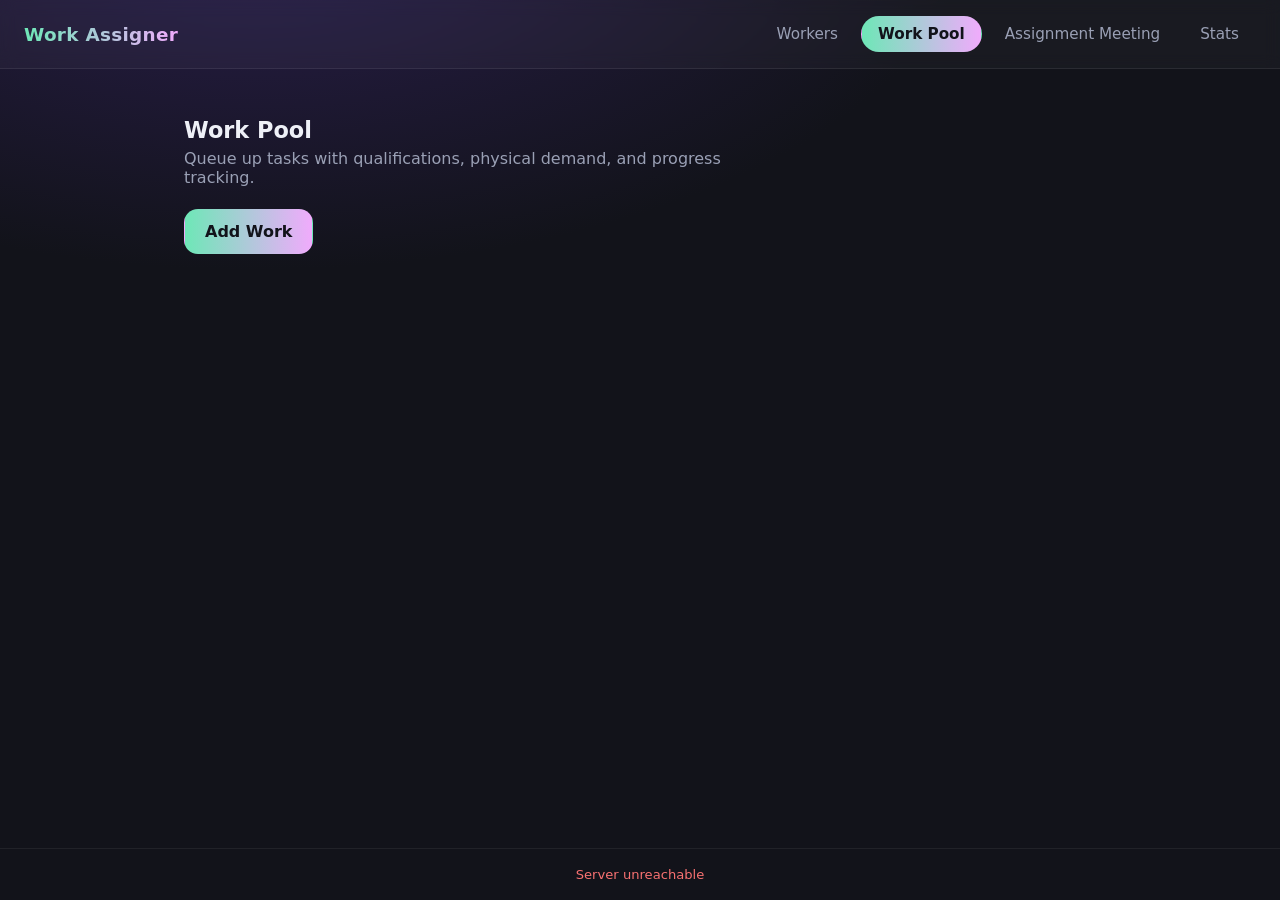
==== public/main.html @ 0afee3f2 "Basic setup" ====
<!DOCTYPE html>
<html lang="en">
<head>
  <meta charset="UTF-8" />
  <meta name="viewport" content="width=device-width, initial-scale=1.0" />
  <title>Work Assigner &middot; Main</title>
  <link rel="stylesheet" href="styles.css" />
</head>
<body>
  <header class="topbar">
    <a class="brand" href="/">Work&nbsp;Assigner</a>
    <nav class="tabs">
      <button class="tab" data-tab="workers" type="button">Workers</button>
      <button class="tab" data-tab="work" type="button">Work Pool</button>
      <button class="tab" data-tab="meeting" type="button">Assignment Meeting</button>
      <button class="tab" data-tab="stats" type="button">Stats</button>
    </nav>
  </header>

  <main>
    <section class="panel" id="panel-workers" hidden>
      <h2>Workers</h2>
      <p class="panel-sub">Add workers to the company with qualifications and a 0&ndash;10 strength rating.</p>
      <button class="btn primary" data-action="add-worker" type="button">Add a Worker</button>
    </section>

    <section class="panel" id="panel-work" hidden>
      <h2>Work Pool</h2>
      <p class="panel-sub">Queue up tasks with qualifications, physical demand, and progress tracking.</p>
      <button class="btn primary" data-action="add-work" type="button">Add Work</button>
    </section>

    <section class="panel" id="panel-meeting" hidden>
      <h2>Assignment Meeting</h2>
      <p class="panel-sub">Load unassigned work, scan QR codes, rate desire, and auto-assign.</p>
      <button class="btn primary" data-action="start-meeting" type="button">Start Meeting</button>
    </section>

    <section class="panel" id="panel-stats" hidden>
      <h2>Stats</h2>
      <p class="panel-sub">See jobs ranked by desire and who ended up with each one.</p>
    </section>
  </main>

  <footer class="footer">
    <span id="server-status">Connecting to server&hellip;</span>
  </footer>

  <script src="app.js"></script>
</body>
</html>
---- public/styles.css ----
:root {
  --bg: #12131a;
  --panel: #1c1e2a;
  --panel-2: #242736;
  --text: #eef0f7;
  --muted: #9aa0b5;
  --accent: #6ee7b7;
  --accent-2: #f0abfc;
  --radius: 14px;
}

* { box-sizing: border-box; }

body {
  margin: 0;
  font-family: system-ui, -apple-system, "Segoe UI", Roboto, sans-serif;
  background: radial-gradient(1200px 600px at 20% -10%, #2a1e4d 0%, var(--bg) 60%);
  color: var(--text);
  min-height: 100vh;
  display: flex;
  flex-direction: column;
}

.topbar {
  display: flex;
  align-items: center;
  justify-content: space-between;
  padding: 16px 24px;
  border-bottom: 1px solid #ffffff14;
  background: #ffffff08;
  backdrop-filter: blur(8px);
  position: sticky;
  top: 0;
  z-index: 10;
}

.brand {
  font-weight: 800;
  font-size: 1.15rem;
  letter-spacing: 0.3px;
  color: var(--text);
  text-decoration: none;
  background: linear-gradient(90deg, var(--accent), var(--accent-2));
  -webkit-background-clip: text;
  background-clip: text;
  -webkit-text-fill-color: transparent;
}

.tabs {
  display: flex;
  gap: 6px;
  flex-wrap: wrap;
}

.tab {
  font: inherit;
  font-size: 0.95rem;
  color: var(--muted);
  background: transparent;
  border: 1px solid transparent;
  border-radius: 999px;
  padding: 8px 16px;
  cursor: pointer;
  transition: color 0.15s ease, background 0.15s ease, border-color 0.15s ease;
}

.tab:hover { color: var(--text); background: #ffffff0d; }

.tab.active {
  color: #12131a;
  background: linear-gradient(90deg, var(--accent), var(--accent-2));
  border-color: transparent;
  font-weight: 700;
}

main {
  flex: 1;
  width: 100%;
  max-width: 960px;
  margin: 0 auto;
  padding: 48px 24px 64px;
}

main.landing {
  display: flex;
  align-items: center;
  justify-content: center;
  text-align: center;
}

.hero { text-align: center; margin-bottom: 48px; }

main.landing .hero { margin-bottom: 0; }

.hero h1 {
  font-size: clamp(1.7rem, 4vw, 2.6rem);
  margin: 0 0 12px;
  line-height: 1.15;
}

.sub { color: var(--muted); margin: 0 auto 28px; max-width: 520px; }

.cta-row {
  display: flex;
  gap: 12px;
  justify-content: center;
  flex-wrap: wrap;
}

.btn {
  font: inherit;
  font-weight: 600;
  padding: 12px 20px;
  border-radius: var(--radius);
  border: 1px solid #ffffff24;
  background: var(--panel-2);
  color: var(--text);
  cursor: pointer;
  transition: transform 0.12s ease, background 0.15s ease, border-color 0.15s ease;
}

.btn:hover {
  background: #2f3348;
  border-color: #ffffff3a;
  transform: translateY(-1px);
}

.btn.primary {
  background: linear-gradient(90deg, var(--accent), var(--accent-2));
  color: #12131a;
  border-color: transparent;
}

.btn.big {
  display: inline-block;
  font-size: 1.15rem;
  padding: 18px 52px;
  border-radius: 999px;
  text-decoration: none;
  box-shadow: 0 10px 30px -10px var(--accent-2);
}

.panel h2 { margin: 0 0 6px; font-size: 1.4rem; }

.panel-sub { color: var(--muted); margin: 0 0 22px; max-width: 560px; }

.footer {
  text-align: center;
  padding: 18px;
  color: var(--muted);
  font-size: 0.82rem;
  border-top: 1px solid #ffffff10;
}

.footer .ok { color: var(--accent); }
.footer .err { color: #f87171; }
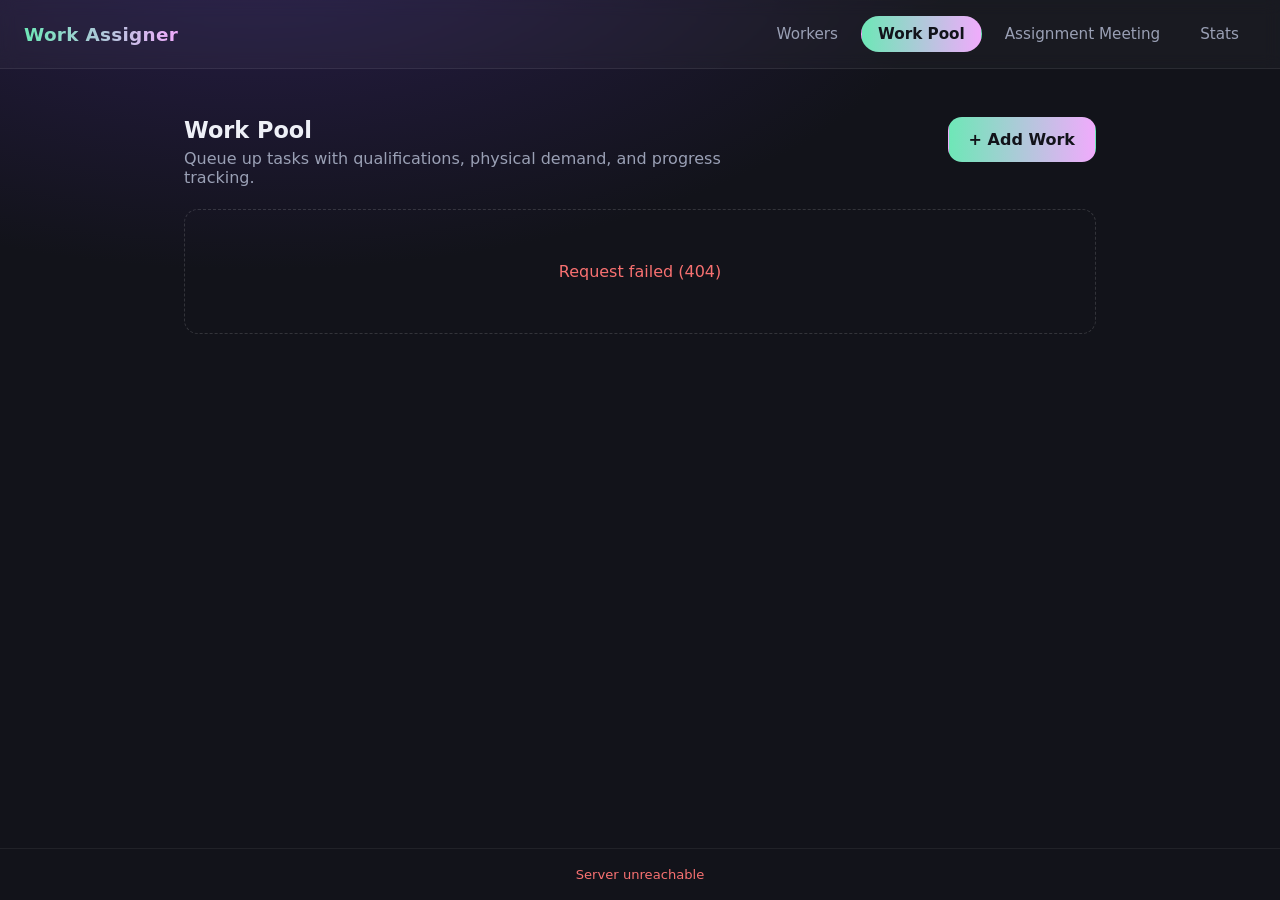
==== commit ee905cda: "initial work pool setup" ====
--- a/public/main.html
+++ b/public/main.html
@@ -25,9 +25,14 @@
     </section>
 
     <section class="panel" id="panel-work" hidden>
-      <h2>Work Pool</h2>
-      <p class="panel-sub">Queue up tasks with qualifications, physical demand, and progress tracking.</p>
-      <button class="btn primary" data-action="add-work" type="button">Add Work</button>
+      <div class="panel-head">
+        <div>
+          <h2>Work Pool</h2>
+          <p class="panel-sub">Queue up tasks with qualifications, physical demand, and progress tracking.</p>
+        </div>
+        <button class="btn primary" id="add-work" type="button">+ Add Work</button>
+      </div>
+      <div id="work-list" class="work-list" aria-live="polite"></div>
     </section>
 
     <section class="panel" id="panel-meeting" hidden>
@@ -42,6 +47,65 @@
     </section>
   </main>
 
+  <dialog id="work-dialog" class="work-dialog">
+    <form id="work-form">
+      <h2 id="work-dialog-title">Add Work</h2>
+
+      <label class="field">
+        <span>Name</span>
+        <input name="name" type="text" required maxlength="120" placeholder="e.g. Repaint the west fence" />
+      </label>
+
+      <label class="field">
+        <span>Description</span>
+        <textarea name="description" rows="3" placeholder="Any extra details about this job&hellip;"></textarea>
+      </label>
+
+      <label class="field">
+        <span>Qualifications <em>(comma separated)</em></span>
+        <input name="qualifications" type="text" placeholder="e.g. Painting, Ladder, Outdoors" />
+      </label>
+
+      <div class="field-row">
+        <label class="field">
+          <span>Physical demand <output id="demand-out">5</output></span>
+          <input name="physicalDemand" type="range" min="0" max="10" step="1" value="5" />
+        </label>
+
+        <label class="field">
+          <span>Progress <output id="progress-out">0%</output></span>
+          <input name="progress" type="range" min="0" max="100" step="5" value="0" />
+        </label>
+      </div>
+
+      <div class="field-row">
+        <label class="field">
+          <span>Assignment</span>
+          <select name="autoAssign">
+            <option value="auto">Auto assign</option>
+            <option value="manual">Manual</option>
+          </select>
+        </label>
+
+        <label class="field checkbox">
+          <input name="reassignEachMeeting" type="checkbox" />
+          <span>Reassign each meeting</span>
+        </label>
+      </div>
+
+      <div class="field">
+        <span>Pictures</span>
+        <input name="images" type="file" accept="image/*" multiple />
+        <div id="image-preview" class="image-preview"></div>
+      </div>
+
+      <div class="dialog-actions">
+        <button class="btn" type="button" id="work-cancel">Cancel</button>
+        <button class="btn primary" type="submit" id="work-save">Save</button>
+      </div>
+    </form>
+  </dialog>
+
   <footer class="footer">
     <span id="server-status">Connecting to server&hellip;</span>
   </footer>
--- a/public/styles.css
+++ b/public/styles.css
@@ -154,3 +154,232 @@
 
 .footer .ok { color: var(--accent); }
 .footer .err { color: #f87171; }
+
+/* ------------------------------------------------------------------ */
+/* work pool                                                           */
+/* ------------------------------------------------------------------ */
+
+.panel-head {
+  display: flex;
+  align-items: flex-start;
+  justify-content: space-between;
+  gap: 18px;
+  margin-bottom: 22px;
+  flex-wrap: wrap;
+}
+
+.panel-head .panel-sub { margin: 0; }
+
+.work-list {
+  display: flex;
+  flex-direction: column;
+  gap: 14px;
+}
+
+.empty {
+  text-align: center;
+  padding: 48px 20px;
+  color: var(--muted);
+  border: 1px dashed #ffffff24;
+  border-radius: var(--radius);
+}
+
+.empty p { margin: 4px 0; }
+.empty-sub { color: var(--muted); font-size: 0.85rem; opacity: 0.8; }
+.err { color: #f87171; }
+
+.work-item {
+  display: flex;
+  gap: 16px;
+  background: var(--panel);
+  border: 1px solid #ffffff14;
+  border-radius: var(--radius);
+  padding: 16px;
+  transition: border-color 0.15s ease;
+}
+
+.work-item:hover { border-color: #ffffff2e; }
+
+.work-thumb {
+  position: relative;
+  flex: 0 0 84px;
+  width: 84px;
+  height: 84px;
+  border-radius: 10px;
+  overflow: hidden;
+  background: var(--panel-2);
+  display: flex;
+  align-items: center;
+  justify-content: center;
+  font-size: 1.8rem;
+}
+
+.work-thumb img { width: 100%; height: 100%; object-fit: cover; }
+.work-thumb.empty { color: var(--muted); }
+
+.thumb-count {
+  position: absolute;
+  right: 4px;
+  bottom: 4px;
+  background: #000000a8;
+  color: #fff;
+  font-size: 0.7rem;
+  padding: 1px 6px;
+  border-radius: 999px;
+}
+
+.work-body { flex: 1; min-width: 0; }
+.work-body h3 { margin: 0 0 4px; font-size: 1.05rem; }
+.work-desc {
+  margin: 0 0 10px;
+  color: var(--muted);
+  font-size: 0.9rem;
+  overflow: hidden;
+  display: -webkit-box;
+  -webkit-line-clamp: 2;
+  -webkit-box-orient: vertical;
+}
+
+.badges {
+  display: flex;
+  flex-wrap: wrap;
+  gap: 6px;
+  margin-bottom: 12px;
+}
+
+.badge {
+  font-size: 0.72rem;
+  font-weight: 600;
+  padding: 3px 9px;
+  border-radius: 999px;
+  background: #ffffff12;
+  border: 1px solid #ffffff1a;
+  color: var(--muted);
+}
+
+.badge.auto { color: var(--accent); border-color: #6ee7b755; }
+.badge.qual { color: var(--accent-2); border-color: #f0abfc55; }
+
+.progress-row { display: flex; align-items: center; gap: 10px; margin-bottom: 14px; }
+
+.progress {
+  flex: 1;
+  height: 8px;
+  border-radius: 999px;
+  background: #ffffff14;
+  overflow: hidden;
+}
+
+.progress-fill {
+  height: 100%;
+  border-radius: 999px;
+  background: linear-gradient(90deg, var(--accent), var(--accent-2));
+}
+
+.progress-label { font-size: 0.8rem; color: var(--muted); min-width: 36px; text-align: right; }
+
+.work-actions { display: flex; gap: 8px; flex-wrap: wrap; }
+
+.btn.small { padding: 7px 13px; font-size: 0.85rem; border-radius: 9px; }
+.btn.danger { color: #fca5a5; border-color: #f8717155; }
+.btn.danger:hover { background: #f8717122; }
+
+/* ------------------------------------------------------------------ */
+/* dialog / form                                                       */
+/* ------------------------------------------------------------------ */
+
+.work-dialog {
+  border: 1px solid #ffffff1f;
+  border-radius: var(--radius);
+  background: var(--panel);
+  color: var(--text);
+  padding: 0;
+  width: min(560px, 92vw);
+  box-shadow: 0 30px 80px -20px #000;
+}
+
+.work-dialog::backdrop { background: #000000a8; backdrop-filter: blur(2px); }
+
+.work-dialog form { padding: 24px; display: flex; flex-direction: column; gap: 16px; }
+.work-dialog h2 { margin: 0; font-size: 1.3rem; }
+
+.field { display: flex; flex-direction: column; gap: 6px; flex: 1; }
+.field > span { font-size: 0.85rem; color: var(--muted); font-weight: 600; }
+.field em { font-style: normal; font-weight: 400; opacity: 0.7; }
+.field output { color: var(--accent); font-weight: 700; }
+
+.field input[type="text"],
+.field textarea,
+.field select {
+  font: inherit;
+  color: var(--text);
+  background: var(--panel-2);
+  border: 1px solid #ffffff1f;
+  border-radius: 10px;
+  padding: 10px 12px;
+  width: 100%;
+}
+
+.field input[type="text"]:focus,
+.field textarea:focus,
+.field select:focus {
+  outline: none;
+  border-color: var(--accent);
+}
+
+.field textarea { resize: vertical; }
+.field input[type="range"] { accent-color: var(--accent); width: 100%; }
+
+.field.checkbox {
+  flex-direction: row;
+  align-items: center;
+  gap: 8px;
+  align-self: flex-end;
+  padding-bottom: 10px;
+}
+
+.field.checkbox input { accent-color: var(--accent); width: 18px; height: 18px; }
+.field.checkbox span { color: var(--text); font-weight: 500; }
+
+.field-row { display: flex; gap: 16px; flex-wrap: wrap; }
+
+.image-preview { display: flex; flex-wrap: wrap; gap: 8px; margin-top: 8px; }
+
+.preview-tile {
+  position: relative;
+  width: 64px;
+  height: 64px;
+  border-radius: 8px;
+  overflow: hidden;
+  border: 1px solid #ffffff1f;
+}
+
+.preview-tile img { width: 100%; height: 100%; object-fit: cover; }
+
+.preview-remove {
+  position: absolute;
+  top: 2px;
+  right: 2px;
+  width: 18px;
+  height: 18px;
+  line-height: 1;
+  border: none;
+  border-radius: 50%;
+  background: #000000c0;
+  color: #fff;
+  cursor: pointer;
+  font-size: 0.8rem;
+  padding: 0;
+}
+
+.dialog-actions {
+  display: flex;
+  justify-content: flex-end;
+  gap: 10px;
+  margin-top: 4px;
+}
+
+@media (max-width: 520px) {
+  .work-item { flex-direction: column; }
+  .work-thumb { flex-basis: 64px; width: 64px; height: 64px; }
+}
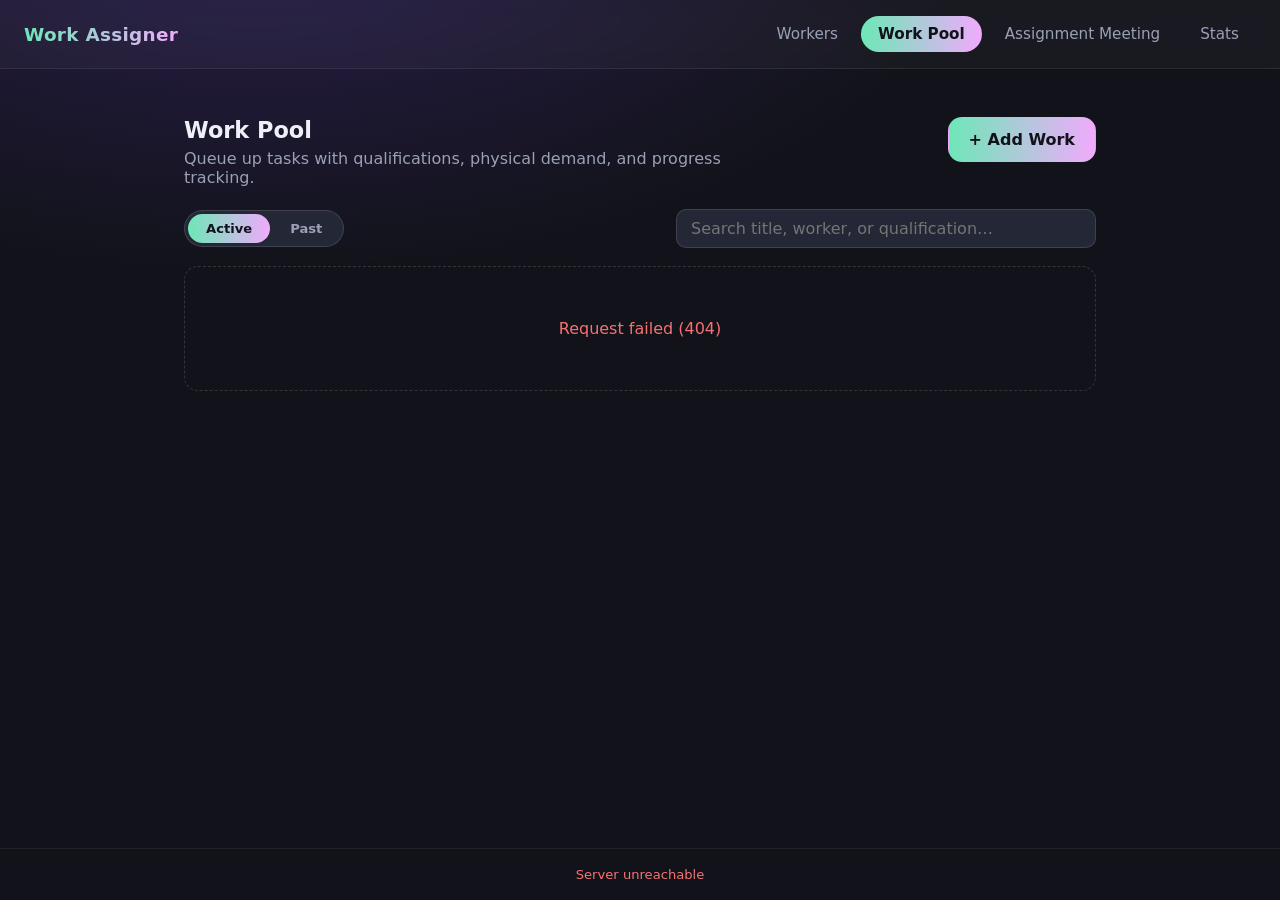
==== commit 73749b62: "Set up workers and work assignement meeting" ====
--- a/public/main.html
+++ b/public/main.html
@@ -19,9 +19,18 @@
 
   <main>
     <section class="panel" id="panel-workers" hidden>
-      <h2>Workers</h2>
-      <p class="panel-sub">Add workers to the company with qualifications and a 0&ndash;10 strength rating.</p>
-      <button class="btn primary" data-action="add-worker" type="button">Add a Worker</button>
+      <div class="panel-head">
+        <div>
+          <h2>Workers</h2>
+          <p class="panel-sub">Add workers to the company with a picture, qualifications, and a 0&ndash;10 physical capacity rating.</p>
+        </div>
+        <button class="btn primary" id="add-worker" type="button">+ Add Worker</button>
+      </div>
+      <div class="pool-controls">
+        <input id="worker-search" class="pool-search" type="search"
+               placeholder="Search name or qualification&hellip;" />
+      </div>
+      <div id="worker-list" class="work-list" aria-live="polite"></div>
     </section>
 
     <section class="panel" id="panel-work" hidden>
@@ -32,18 +41,66 @@
         </div>
         <button class="btn primary" id="add-work" type="button">+ Add Work</button>
       </div>
+      <div class="pool-controls">
+        <div class="segmented" id="pool-modes">
+          <button class="seg active" data-mode="active" type="button">Active</button>
+          <button class="seg" data-mode="past" type="button">Past</button>
+        </div>
+        <input id="pool-search" class="pool-search" type="search"
+               placeholder="Search title, worker, or qualification&hellip;" />
+      </div>
       <div id="work-list" class="work-list" aria-live="polite"></div>
     </section>
 
     <section class="panel" id="panel-meeting" hidden>
-      <h2>Assignment Meeting</h2>
-      <p class="panel-sub">Load unassigned work, scan QR codes, rate desire, and auto-assign.</p>
-      <button class="btn primary" data-action="start-meeting" type="button">Start Meeting</button>
+      <div class="panel-head">
+        <div>
+          <h2>Assignment Meeting</h2>
+          <p class="panel-sub">Load unassigned work, let workers rate on their phones, then auto-assign.</p>
+        </div>
+        <div class="head-actions">
+          <button class="btn" id="meeting-new" type="button" hidden>New Meeting</button>
+          <button class="btn primary" id="meeting-assign" type="button" hidden>Run Auto Assign</button>
+        </div>
+      </div>
+
+      <div id="meeting-empty" class="meeting-card meeting-start">
+        <h3>Start a meeting</h3>
+        <p class="empty-sub">This snapshots all unassigned work so workers can rate it.</p>
+        <label class="field">
+          <span>Tasks each worker reviews <output id="meeting-max-out">5</output></span>
+          <input id="meeting-max" type="range" min="1" max="20" step="1" value="5" />
+        </label>
+        <p class="hint">Assignments walk the workers from lowest to highest capacity. Each capacity level claims the work within its reach, and anything left carries up to the next level.</p>
+        <button class="btn primary" id="meeting-start" type="button">Start Meeting</button>
+      </div>
+
+      <div id="meeting-active" hidden>
+        <div class="meeting-grid">
+          <div class="meeting-card">
+            <h3>Scan to rate</h3>
+            <div id="meeting-qr" class="qr-box"></div>
+            <p class="meeting-url"><a id="meeting-link" href="#" target="_blank" rel="noopener"></a></p>
+            <p class="hint">Phones must be on the same network. If the code won&rsquo;t open, load this page using the machine&rsquo;s network address instead of localhost.</p>
+          </div>
+          <div class="meeting-card">
+            <h3>Who has rated <span id="meeting-count" class="badge"></span></h3>
+            <div id="meeting-progress" class="meeting-progress"></div>
+          </div>
+        </div>
+        <div id="meeting-results" hidden></div>
+      </div>
     </section>
 
     <section class="panel" id="panel-stats" hidden>
-      <h2>Stats</h2>
-      <p class="panel-sub">See jobs ranked by desire and who ended up with each one.</p>
+      <div class="panel-head">
+        <div>
+          <h2>Stats</h2>
+          <p class="panel-sub">Jobs from most to least desired, and who ended up with each one.</p>
+        </div>
+        <button class="btn" id="stats-refresh" type="button">Refresh</button>
+      </div>
+      <div id="stats-list" class="stats-list" aria-live="polite"></div>
     </section>
   </main>
 
@@ -56,15 +113,31 @@
         <input name="name" type="text" required maxlength="120" placeholder="e.g. Repaint the west fence" />
       </label>
 
-      <label class="field">
+      <div class="field">
+        <span>Group <em>(optional &mdash; group related work together)</em></span>
+        <div class="combo" id="group-combo">
+          <input name="group" type="text" autocomplete="off" spellcheck="false" maxlength="80"
+                 role="combobox" aria-expanded="false" placeholder="e.g. Gardens" />
+          <div class="combo-menu" role="listbox" hidden></div>
+        </div>
+      </div>
+
+      <div class="field">
         <span>Description</span>
-        <textarea name="description" rows="3" placeholder="Any extra details about this job&hellip;"></textarea>
-      </label>
-
-      <label class="field">
-        <span>Qualifications <em>(comma separated)</em></span>
-        <input name="qualifications" type="text" placeholder="e.g. Painting, Ladder, Outdoors" />
-      </label>
+        <div id="description-editor" class="rich-editor" contenteditable="true"
+             data-placeholder="Any extra details about this job&hellip;"></div>
+        <span class="hint">Text and pictures live together here &mdash; use &#x29c9; on an attached file to drop it in.</span>
+      </div>
+
+      <div class="field">
+        <span>Qualifications <em>(press Enter to add)</em></span>
+        <div class="tag-input" id="qual-input">
+          <div class="tag-list"></div>
+          <input type="text" autocomplete="off" spellcheck="false"
+                 role="combobox" aria-expanded="false" placeholder="Add a qualification&hellip;" />
+          <div class="combo-menu" role="listbox" hidden></div>
+        </div>
+      </div>
 
       <div class="field-row">
         <label class="field">
@@ -79,13 +152,14 @@
       </div>
 
       <div class="field-row">
-        <label class="field">
+        <div class="field">
           <span>Assignment</span>
-          <select name="autoAssign">
-            <option value="auto">Auto assign</option>
-            <option value="manual">Manual</option>
-          </select>
-        </label>
+          <div class="combo" id="assign-combo">
+            <input name="assignment" type="text" autocomplete="off" spellcheck="false"
+                   role="combobox" aria-expanded="false" placeholder="Auto assign" />
+            <div class="combo-menu" role="listbox" hidden></div>
+          </div>
+        </div>
 
         <label class="field checkbox">
           <input name="reassignEachMeeting" type="checkbox" />
@@ -106,10 +180,57 @@
     </form>
   </dialog>
 
+  <dialog id="worker-dialog" class="work-dialog">
+    <form id="worker-form">
+      <h2 id="worker-dialog-title">Add Worker</h2>
+
+      <label class="field">
+        <span>Name</span>
+        <input name="name" type="text" required maxlength="120" placeholder="e.g. Alex Rivera" />
+      </label>
+
+      <div class="field">
+        <span>Qualifications <em>(press Enter to add)</em></span>
+        <div class="tag-input" id="worker-qual-input">
+          <div class="tag-list"></div>
+          <input type="text" autocomplete="off" spellcheck="false"
+                 role="combobox" aria-expanded="false" placeholder="Add a qualification&hellip;" />
+          <div class="combo-menu" role="listbox" hidden></div>
+        </div>
+      </div>
+
+      <label class="field">
+        <span>Physical capacity <output id="strength-out">5</output></span>
+        <input name="strength" type="range" min="0" max="10" step="1" value="5" />
+        <span class="hint">How much physical demand this worker is up for (0&ndash;10). Used to match demanding tasks.</span>
+      </label>
+
+      <div class="field">
+        <span>Picture</span>
+        <input name="workerImage" type="file" accept="image/*" />
+        <div id="worker-photo-preview" class="image-preview"></div>
+      </div>
+
+      <div class="dialog-actions">
+        <button class="btn" type="button" id="worker-cancel">Cancel</button>
+        <button class="btn primary" type="submit" id="worker-save">Save</button>
+      </div>
+    </form>
+  </dialog>
+
+  <dialog id="lightbox" class="lightbox">
+    <button type="button" class="lightbox-close" id="lightbox-close" title="Close">&#x2715;</button>
+    <button type="button" class="lightbox-nav prev" id="lightbox-prev" title="Previous">&#x2039;</button>
+    <img id="lightbox-img" alt="attachment" />
+    <button type="button" class="lightbox-nav next" id="lightbox-next" title="Next">&#x203a;</button>
+    <div class="lightbox-count" id="lightbox-count"></div>
+  </dialog>
+
   <footer class="footer">
     <span id="server-status">Connecting to server&hellip;</span>
   </footer>
 
+  <script src="qrcode.js"></script>
   <script src="app.js"></script>
 </body>
 </html>
--- a/public/styles.css
+++ b/public/styles.css
@@ -188,34 +188,112 @@
 .empty-sub { color: var(--muted); font-size: 0.85rem; opacity: 0.8; }
 .err { color: #f87171; }
 
+.group {
+  display: flex;
+  flex-direction: column;
+  gap: 8px;
+}
+
+.group-head {
+  display: flex;
+  align-items: center;
+  gap: 8px;
+  width: 100%;
+  margin: 0;
+  padding: 4px 2px;
+  background: none;
+  border: none;
+  color: inherit;
+  cursor: pointer;
+  text-align: left;
+}
+
+.group-head:first-child { margin-top: 0; }
+.group-head:hover .group-name { color: var(--text); }
+
+.group-chevron {
+  display: inline-block;
+  font-size: 0.7rem;
+  color: var(--muted);
+  transition: transform 0.15s ease;
+}
+
+.group-head.open .group-chevron { transform: rotate(90deg); }
+
+.group-name {
+  margin: 0;
+  font-size: 0.8rem;
+  font-weight: 700;
+  letter-spacing: 0.05em;
+  text-transform: uppercase;
+  color: var(--muted);
+}
+
+.group-count {
+  font-size: 0.7rem;
+  font-weight: 700;
+  background: #ffffff14;
+  border-radius: 999px;
+  padding: 1px 8px;
+  color: var(--muted);
+}
+
+.group-body {
+  display: flex;
+  flex-direction: column;
+  gap: 8px;
+}
+
+.group-body[hidden] { display: none; }
+
 .work-item {
   display: flex;
-  gap: 16px;
+  gap: 12px;
   background: var(--panel);
   border: 1px solid #ffffff14;
-  border-radius: var(--radius);
-  padding: 16px;
-  transition: border-color 0.15s ease;
-}
-
-.work-item:hover { border-color: #ffffff2e; }
+  border-radius: 10px;
+  padding: 10px 12px;
+  transition: border-color 0.15s ease, background 0.15s ease;
+  cursor: pointer;
+}
+
+.work-item:hover { border-color: #ffffff2e; background: var(--panel-2); }
+.work-item:focus-visible { outline: 2px solid var(--accent); outline-offset: 2px; }
 
 .work-thumb {
   position: relative;
-  flex: 0 0 84px;
-  width: 84px;
-  height: 84px;
-  border-radius: 10px;
+  flex: 0 0 50px;
+  width: 50px;
+  height: 50px;
+  border-radius: 8px;
   overflow: hidden;
   background: var(--panel-2);
   display: flex;
   align-items: center;
   justify-content: center;
-  font-size: 1.8rem;
+  font-size: 1.2rem;
 }
 
 .work-thumb img { width: 100%; height: 100%; object-fit: cover; }
 .work-thumb.empty { color: var(--muted); }
+
+.worker-avatar {
+  flex: 0 0 50px;
+  width: 50px;
+  height: 50px;
+  border-radius: 50%;
+  display: flex;
+  align-items: center;
+  justify-content: center;
+  font-size: 1.25rem;
+  font-weight: 700;
+  color: #12131a;
+  background: linear-gradient(135deg, var(--accent), var(--accent-2));
+  overflow: hidden;
+}
+
+.worker-avatar.has-photo { background: var(--panel-2); }
+.worker-avatar img { width: 100%; height: 100%; object-fit: cover; }
 
 .thumb-count {
   position: absolute;
@@ -229,28 +307,21 @@
 }
 
 .work-body { flex: 1; min-width: 0; }
-.work-body h3 { margin: 0 0 4px; font-size: 1.05rem; }
-.work-desc {
-  margin: 0 0 10px;
-  color: var(--muted);
-  font-size: 0.9rem;
-  overflow: hidden;
-  display: -webkit-box;
-  -webkit-line-clamp: 2;
-  -webkit-box-orient: vertical;
-}
+
+.work-heading { display: flex; align-items: center; gap: 8px; margin-bottom: 2px; }
+.work-heading h3 { margin: 0; font-size: 0.95rem; flex: 1 1 auto; min-width: 0; }
 
 .badges {
   display: flex;
   flex-wrap: wrap;
-  gap: 6px;
-  margin-bottom: 12px;
+  gap: 5px;
+  margin-bottom: 6px;
 }
 
 .badge {
-  font-size: 0.72rem;
+  font-size: 0.68rem;
   font-weight: 600;
-  padding: 3px 9px;
+  padding: 2px 8px;
   border-radius: 999px;
   background: #ffffff12;
   border: 1px solid #ffffff1a;
@@ -259,12 +330,14 @@
 
 .badge.auto { color: var(--accent); border-color: #6ee7b755; }
 .badge.qual { color: var(--accent-2); border-color: #f0abfc55; }
-
-.progress-row { display: flex; align-items: center; gap: 10px; margin-bottom: 14px; }
+.badge.group { color: var(--text); background: #ffffff1a; }
+
+.work-foot { display: flex; align-items: center; gap: 12px; flex-wrap: wrap; }
 
 .progress {
   flex: 1;
-  height: 8px;
+  min-width: 80px;
+  height: 6px;
   border-radius: 999px;
   background: #ffffff14;
   overflow: hidden;
@@ -276,13 +349,69 @@
   background: linear-gradient(90deg, var(--accent), var(--accent-2));
 }
 
-.progress-label { font-size: 0.8rem; color: var(--muted); min-width: 36px; text-align: right; }
-
-.work-actions { display: flex; gap: 8px; flex-wrap: wrap; }
-
-.btn.small { padding: 7px 13px; font-size: 0.85rem; border-radius: 9px; }
+.progress-label { font-size: 0.75rem; color: var(--muted); min-width: 32px; text-align: right; }
+
+.work-actions { display: flex; gap: 6px; flex-wrap: wrap; }
+
+.btn.small { padding: 5px 11px; font-size: 0.78rem; border-radius: 8px; }
+.btn.tiny { padding: 4px 10px; font-size: 0.72rem; border-radius: 999px; }
 .btn.danger { color: #fca5a5; border-color: #f8717155; }
 .btn.danger:hover { background: #f8717122; }
+
+.badge.done { color: var(--accent); border-color: #6ee7b755; }
+.work-item.is-done { opacity: 0.72; }
+
+.pool-controls {
+  display: flex;
+  align-items: center;
+  justify-content: space-between;
+  gap: 12px;
+  flex-wrap: wrap;
+  margin-bottom: 18px;
+}
+
+.segmented {
+  display: inline-flex;
+  background: var(--panel-2);
+  border: 1px solid #ffffff1f;
+  border-radius: 999px;
+  padding: 3px;
+  gap: 2px;
+}
+
+.seg {
+  font: inherit;
+  font-weight: 600;
+  font-size: 0.82rem;
+  padding: 7px 18px;
+  border: none;
+  border-radius: 999px;
+  background: none;
+  color: var(--muted);
+  cursor: pointer;
+  transition: background 0.15s ease, color 0.15s ease;
+}
+
+.seg.active {
+  background: linear-gradient(90deg, var(--accent), var(--accent-2));
+  color: #12131a;
+}
+
+.pool-search {
+  font: inherit;
+  color: var(--text);
+  background: var(--panel-2);
+  border: 1px solid #ffffff1f;
+  border-radius: 10px;
+  padding: 9px 14px;
+  min-width: 260px;
+  flex: 1 1 260px;
+  max-width: 420px;
+}
+
+.pool-search:focus { outline: none; border-color: var(--accent); }
+
+.hint { font-size: 0.75rem; color: var(--muted); opacity: 0.85; line-height: 1.4; }
 
 /* ------------------------------------------------------------------ */
 /* dialog / form                                                       */
@@ -329,6 +458,135 @@
 
 .field textarea { resize: vertical; }
 .field input[type="range"] { accent-color: var(--accent); width: 100%; }
+
+.rich-editor {
+  font: inherit;
+  color: var(--text);
+  background: var(--panel-2);
+  border: 1px solid #ffffff1f;
+  border-radius: 10px;
+  padding: 10px 12px;
+  min-height: 84px;
+  max-height: 320px;
+  overflow-y: auto;
+  line-height: 1.5;
+  white-space: pre-wrap;
+  word-break: break-word;
+  outline: none;
+}
+
+.rich-editor:focus { border-color: var(--accent); }
+.rich-editor:empty::before {
+  content: attr(data-placeholder);
+  color: var(--muted);
+  opacity: 0.7;
+}
+
+.rich-editor .desc-img {
+  display: inline-block;
+  max-height: 140px;
+  max-width: 100%;
+  vertical-align: middle;
+  border-radius: 8px;
+  margin: 2px 0;
+}
+
+/* searchable assignment combobox */
+.combo { position: relative; }
+
+.combo input {
+  font: inherit;
+  color: var(--text);
+  background: var(--panel-2);
+  border: 1px solid #ffffff1f;
+  border-radius: 10px;
+  padding: 10px 30px 10px 12px;
+  width: 100%;
+  background-image: linear-gradient(45deg, transparent 50%, var(--muted) 50%), linear-gradient(135deg, var(--muted) 50%, transparent 50%);
+  background-position: calc(100% - 16px) 18px, calc(100% - 11px) 18px;
+  background-size: 5px 5px, 5px 5px;
+  background-repeat: no-repeat;
+}
+
+.combo input:focus { outline: none; border-color: var(--accent); }
+
+.combo-menu {
+  position: absolute;
+  top: calc(100% + 4px);
+  left: 0;
+  right: 0;
+  z-index: 30;
+  background: var(--panel-2);
+  border: 1px solid #ffffff2e;
+  border-radius: 10px;
+  padding: 4px;
+  max-height: 200px;
+  overflow-y: auto;
+  box-shadow: 0 18px 40px -16px #000;
+}
+
+.combo-option {
+  padding: 8px 10px;
+  border-radius: 7px;
+  cursor: pointer;
+  font-size: 0.9rem;
+}
+
+.combo-option:hover, .combo-option.active { background: #ffffff14; }
+.combo-option.selected { color: var(--accent); font-weight: 600; }
+.combo-option.create { color: var(--accent); font-style: italic; }
+
+/* multi-select tag input */
+.tag-input {
+  position: relative;
+  display: flex;
+  flex-wrap: wrap;
+  align-items: center;
+  gap: 6px;
+  background: var(--panel-2);
+  border: 1px solid #ffffff1f;
+  border-radius: 10px;
+  padding: 6px 8px;
+  min-height: 44px;
+}
+
+.tag-input:focus-within { border-color: var(--accent); }
+.tag-list { display: contents; }
+
+.tag {
+  display: inline-flex;
+  align-items: center;
+  gap: 4px;
+  background: #ffffff1a;
+  border: 1px solid #ffffff2e;
+  border-radius: 999px;
+  padding: 2px 6px 2px 10px;
+  font-size: 0.8rem;
+}
+
+.tag-remove {
+  background: none;
+  border: none;
+  color: var(--muted);
+  cursor: pointer;
+  font-size: 0.95rem;
+  line-height: 1;
+  padding: 0 2px;
+}
+
+.tag-remove:hover { color: #f87171; }
+
+.field .tag-input input[type="text"] {
+  flex: 1 1 120px;
+  width: auto;
+  min-width: 120px;
+  background: none;
+  border: none;
+  outline: none;
+  color: var(--text);
+  font: inherit;
+  padding: 4px;
+}
 
 .field.checkbox {
   flex-direction: row;
@@ -355,11 +613,17 @@
 }
 
 .preview-tile img { width: 100%; height: 100%; object-fit: cover; }
-
-.preview-remove {
+.preview-img { cursor: zoom-in; }
+
+.preview-actions {
   position: absolute;
   top: 2px;
   right: 2px;
+  display: flex;
+  gap: 3px;
+}
+
+.preview-btn {
   width: 18px;
   height: 18px;
   line-height: 1;
@@ -368,8 +632,71 @@
   background: #000000c0;
   color: #fff;
   cursor: pointer;
-  font-size: 0.8rem;
+  font-size: 0.75rem;
   padding: 0;
+}
+
+.preview-btn.remove { background: #b91c1cd0; }
+.preview-btn:hover { background: #000000f0; }
+
+/* ------------------------------------------------------------------ */
+/* lightbox                                                            */
+/* ------------------------------------------------------------------ */
+
+.lightbox {
+  border: none;
+  background: transparent;
+  padding: 0;
+  width: min(92vw, 900px);
+  max-width: 92vw;
+  overflow: visible;
+}
+
+.lightbox::backdrop { background: #000000d0; }
+
+.lightbox img {
+  display: block;
+  width: 100%;
+  max-height: 82vh;
+  object-fit: contain;
+  border-radius: 12px;
+  background: var(--panel);
+}
+
+.lightbox-close,
+.lightbox-nav {
+  position: fixed;
+  border: 1px solid #ffffff2e;
+  background: #000000a8;
+  color: #fff;
+  cursor: pointer;
+  border-radius: 50%;
+  display: flex;
+  align-items: center;
+  justify-content: center;
+  font-size: 1.4rem;
+  line-height: 1;
+  z-index: 20;
+}
+
+.lightbox-close { top: 20px; right: 24px; width: 40px; height: 40px; font-size: 1rem; }
+.lightbox-nav { top: 50%; transform: translateY(-50%); width: 46px; height: 46px; }
+.lightbox-nav.prev { left: 20px; }
+.lightbox-nav.next { right: 20px; }
+.lightbox-close:hover, .lightbox-nav:hover { background: #ffffff2e; }
+
+.lightbox-count {
+  position: fixed;
+  bottom: 22px;
+  left: 50%;
+  transform: translateX(-50%);
+  background: #000000a8;
+  border: 1px solid #ffffff2e;
+  color: #fff;
+  font-size: 0.82rem;
+  padding: 6px 14px;
+  border-radius: 999px;
+  z-index: 20;
 }
 
 .dialog-actions {
@@ -380,6 +707,185 @@
 }
 
 @media (max-width: 520px) {
-  .work-item { flex-direction: column; }
-  .work-thumb { flex-basis: 64px; width: 64px; height: 64px; }
-}
+  .work-thumb { flex-basis: 44px; width: 44px; height: 44px; }
+}
+
+/* ------------------------------------------------------------------ */
+/* assignment meeting                                                  */
+/* ------------------------------------------------------------------ */
+
+.head-actions { display: flex; gap: 10px; flex-wrap: wrap; }
+
+.meeting-card {
+  background: var(--panel);
+  border: 1px solid #ffffff14;
+  border-radius: var(--radius);
+  padding: 20px;
+}
+
+.meeting-start { max-width: 560px; }
+.meeting-start h3 { margin: 0 0 4px; }
+
+.meeting-grid {
+  display: grid;
+  grid-template-columns: minmax(240px, 320px) 1fr;
+  gap: 16px;
+  align-items: start;
+}
+
+.meeting-card h3 { margin: 0 0 12px; font-size: 1.05rem; }
+
+.qr-box { display: flex; justify-content: center; padding: 8px 0; }
+.qr-canvas { width: 100%; max-width: 260px; height: auto; border-radius: 10px; background: #fff; image-rendering: pixelated; }
+
+.meeting-url { margin: 10px 0 0; font-size: 0.8rem; word-break: break-all; }
+.meeting-url a { color: var(--accent); }
+
+.meeting-progress { display: flex; flex-direction: column; gap: 8px; }
+
+.progress-row {
+  display: flex;
+  align-items: center;
+  gap: 10px;
+  padding: 8px 12px;
+  background: var(--panel-2);
+  border: 1px solid #ffffff10;
+  border-radius: 10px;
+}
+.progress-row.done { border-color: #6ee7b744; }
+.progress-name { flex: 1; font-weight: 600; }
+
+#meeting-results { margin-top: 20px; }
+#meeting-results h3 { margin: 0 0 12px; }
+
+.assign-list { display: flex; flex-direction: column; gap: 6px; }
+.assign-row {
+  display: flex;
+  align-items: center;
+  gap: 12px;
+  padding: 10px 14px;
+  background: var(--panel);
+  border: 1px solid #ffffff12;
+  border-radius: 10px;
+}
+.assign-name { flex: 1; font-weight: 600; }
+.assign-desire { color: var(--muted); font-size: 0.8rem; }
+
+.worker-avatar.small { flex-basis: 34px; width: 34px; height: 34px; font-size: 0.9rem; }
+
+/* ------------------------------------------------------------------ */
+/* stats                                                               */
+/* ------------------------------------------------------------------ */
+
+.stats-list { display: flex; flex-direction: column; gap: 10px; }
+
+.stat-row {
+  display: flex;
+  gap: 14px;
+  align-items: flex-start;
+  background: var(--panel);
+  border: 1px solid #ffffff14;
+  border-radius: var(--radius);
+  padding: 16px;
+}
+
+.stat-rank {
+  flex: 0 0 30px;
+  width: 30px;
+  height: 30px;
+  border-radius: 50%;
+  display: flex;
+  align-items: center;
+  justify-content: center;
+  font-weight: 800;
+  color: #12131a;
+  background: linear-gradient(135deg, var(--accent), var(--accent-2));
+}
+
+.rating-chips { display: flex; flex-wrap: wrap; gap: 6px; margin-top: 10px; }
+.rating-chip {
+  font-size: 0.74rem;
+  color: var(--muted);
+  background: var(--panel-2);
+  border: 1px solid #ffffff12;
+  border-radius: 999px;
+  padding: 3px 10px;
+}
+
+/* ------------------------------------------------------------------ */
+/* worker rating page                                                  */
+/* ------------------------------------------------------------------ */
+
+.rate-body { align-items: stretch; }
+.rate-header {
+  display: flex;
+  align-items: baseline;
+  gap: 12px;
+  padding: 16px 24px;
+  border-bottom: 1px solid #ffffff14;
+  background: #ffffff08;
+  backdrop-filter: blur(8px);
+  position: sticky;
+  top: 0;
+  z-index: 10;
+}
+.rate-sub { color: var(--muted); font-size: 0.85rem; }
+
+.rate-main {
+  flex: 1;
+  width: 100%;
+  max-width: 640px;
+  margin: 0 auto;
+  padding: 28px 20px 80px;
+}
+.rate-main h1 { font-size: 1.5rem; margin: 0 0 8px; }
+
+.picker { display: grid; grid-template-columns: repeat(auto-fill, minmax(150px, 1fr)); gap: 12px; margin-top: 20px; }
+
+.picker-btn {
+  font: inherit;
+  display: flex;
+  align-items: center;
+  gap: 10px;
+  padding: 14px;
+  background: var(--panel);
+  border: 1px solid #ffffff18;
+  border-radius: var(--radius);
+  color: var(--text);
+  cursor: pointer;
+  transition: transform 0.12s ease, border-color 0.15s ease;
+}
+.picker-btn:hover { transform: translateY(-2px); border-color: var(--accent); }
+.picker-name { font-weight: 600; }
+
+.rate-topbar { display: flex; align-items: center; justify-content: space-between; gap: 12px; margin-bottom: 18px; }
+.rate-who { font-weight: 700; color: var(--accent); }
+
+.rate-list { display: flex; flex-direction: column; gap: 12px; margin-top: 20px; }
+
+.rate-item {
+  background: var(--panel);
+  border: 1px solid #ffffff14;
+  border-radius: var(--radius);
+  padding: 16px;
+}
+.rate-item-head { display: flex; align-items: center; gap: 8px; flex-wrap: wrap; margin-bottom: 8px; }
+.rate-item-head h3 { margin: 0; font-size: 1rem; flex: 1 1 auto; }
+
+.rate-control { display: flex; align-items: center; gap: 14px; margin-top: 10px; }
+.rate-slider { flex: 1; accent-color: var(--accent); }
+.rate-value {
+  flex: 0 0 34px;
+  text-align: center;
+  font-weight: 800;
+  color: #12131a;
+  background: linear-gradient(135deg, var(--accent), var(--accent-2));
+  border-radius: 8px;
+  padding: 4px 0;
+}
+
+.rate-actions { margin-top: 24px; display: flex; justify-content: flex-end; }
+
+@media (max-width: 700px) {
+  .meeting-grid { grid-template-columns: 1fr; }
+}
